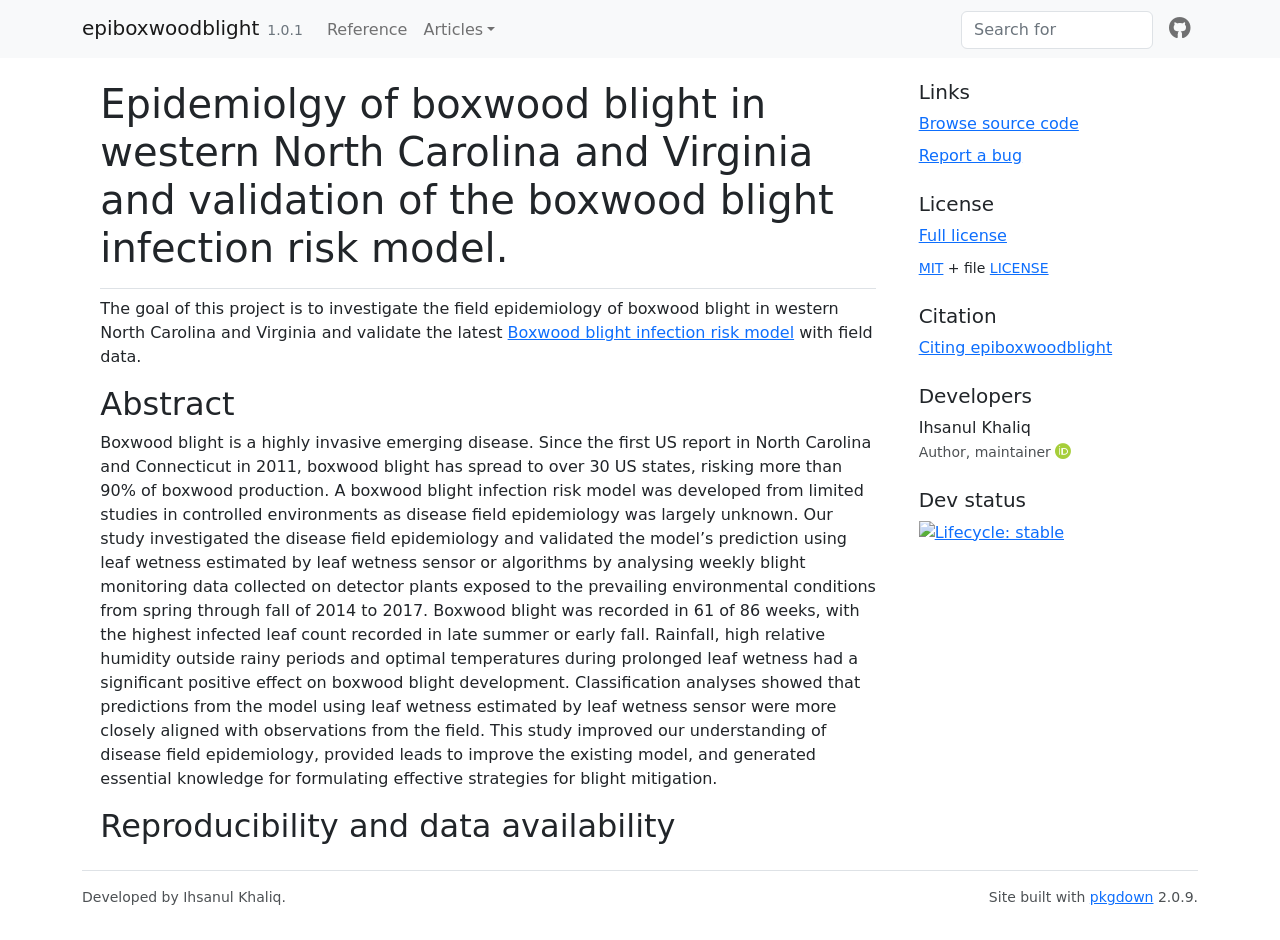
==== docs/index.html @ 8e51f623 "update .gitignore" ====
<!DOCTYPE html>
<!-- Generated by pkgdown: do not edit by hand --><html lang="en">
<head>
<meta http-equiv="Content-Type" content="text/html; charset=UTF-8">
<meta charset="utf-8">
<meta http-equiv="X-UA-Compatible" content="IE=edge">
<meta name="viewport" content="width=device-width, initial-scale=1, shrink-to-fit=no">
<meta name="description" content="Documents the workflow and processes for the paper">
<title>Research Compendium for the Paper Epidemiology of boxwood blight in hotspots of western North Carolina and Virginia and validation of the boxwood blight infection risk model • epiboxwoodblight</title>
<script src="deps/jquery-3.6.0/jquery-3.6.0.min.js"></script><meta name="viewport" content="width=device-width, initial-scale=1, shrink-to-fit=no">
<link href="deps/bootstrap-5.2.2/bootstrap.min.css" rel="stylesheet">
<script src="deps/bootstrap-5.2.2/bootstrap.bundle.min.js"></script><!-- Font Awesome icons --><link rel="stylesheet" href="https://cdnjs.cloudflare.com/ajax/libs/font-awesome/5.12.1/css/all.min.css" integrity="sha256-mmgLkCYLUQbXn0B1SRqzHar6dCnv9oZFPEC1g1cwlkk=" crossorigin="anonymous">
<link rel="stylesheet" href="https://cdnjs.cloudflare.com/ajax/libs/font-awesome/5.12.1/css/v4-shims.min.css" integrity="sha256-wZjR52fzng1pJHwx4aV2AO3yyTOXrcDW7jBpJtTwVxw=" crossorigin="anonymous">
<!-- bootstrap-toc --><script src="https://cdn.jsdelivr.net/gh/afeld/bootstrap-toc@v1.0.1/dist/bootstrap-toc.min.js" integrity="sha256-4veVQbu7//Lk5TSmc7YV48MxtMy98e26cf5MrgZYnwo=" crossorigin="anonymous"></script><!-- headroom.js --><script src="https://cdnjs.cloudflare.com/ajax/libs/headroom/0.11.0/headroom.min.js" integrity="sha256-AsUX4SJE1+yuDu5+mAVzJbuYNPHj/WroHuZ8Ir/CkE0=" crossorigin="anonymous"></script><script src="https://cdnjs.cloudflare.com/ajax/libs/headroom/0.11.0/jQuery.headroom.min.js" integrity="sha256-ZX/yNShbjqsohH1k95liqY9Gd8uOiE1S4vZc+9KQ1K4=" crossorigin="anonymous"></script><!-- clipboard.js --><script src="https://cdnjs.cloudflare.com/ajax/libs/clipboard.js/2.0.11/clipboard.min.js" integrity="sha512-7O5pXpc0oCRrxk8RUfDYFgn0nO1t+jLuIOQdOMRp4APB7uZ4vSjspzp5y6YDtDs4VzUSTbWzBFZ/LKJhnyFOKw==" crossorigin="anonymous" referrerpolicy="no-referrer"></script><!-- search --><script src="https://cdnjs.cloudflare.com/ajax/libs/fuse.js/6.4.6/fuse.js" integrity="sha512-zv6Ywkjyktsohkbp9bb45V6tEMoWhzFzXis+LrMehmJZZSys19Yxf1dopHx7WzIKxr5tK2dVcYmaCk2uqdjF4A==" crossorigin="anonymous"></script><script src="https://cdnjs.cloudflare.com/ajax/libs/autocomplete.js/0.38.0/autocomplete.jquery.min.js" integrity="sha512-GU9ayf+66Xx2TmpxqJpliWbT5PiGYxpaG8rfnBEk1LL8l1KGkRShhngwdXK1UgqhAzWpZHSiYPc09/NwDQIGyg==" crossorigin="anonymous"></script><script src="https://cdnjs.cloudflare.com/ajax/libs/mark.js/8.11.1/mark.min.js" integrity="sha512-5CYOlHXGh6QpOFA/TeTylKLWfB3ftPsde7AnmhuitiTX4K5SqCLBeKro6sPS8ilsz1Q4NRx3v8Ko2IBiszzdww==" crossorigin="anonymous"></script><!-- pkgdown --><script src="pkgdown.js"></script><meta property="og:title" content="Research Compendium for the Paper Epidemiology of boxwood blight in hotspots of western North Carolina and Virginia and validation of the boxwood blight infection risk model">
<meta property="og:description" content="Documents the workflow and processes for the paper">
<!-- mathjax --><script src="https://cdnjs.cloudflare.com/ajax/libs/mathjax/2.7.5/MathJax.js" integrity="sha256-nvJJv9wWKEm88qvoQl9ekL2J+k/RWIsaSScxxlsrv8k=" crossorigin="anonymous"></script><script src="https://cdnjs.cloudflare.com/ajax/libs/mathjax/2.7.5/config/TeX-AMS-MML_HTMLorMML.js" integrity="sha256-84DKXVJXs0/F8OTMzX4UR909+jtl4G7SPypPavF+GfA=" crossorigin="anonymous"></script><!--[if lt IE 9]>
<script src="https://oss.maxcdn.com/html5shiv/3.7.3/html5shiv.min.js"></script>
<script src="https://oss.maxcdn.com/respond/1.4.2/respond.min.js"></script>
<![endif]-->
</head>
<body>
    <a href="#main" class="visually-hidden-focusable">Skip to contents</a>
    

    <nav class="navbar fixed-top navbar-light navbar-expand-lg bg-light" data-bs-theme="light"><div class="container">
    
    <a class="navbar-brand me-2" href="index.html">epiboxwoodblight</a>

    <small class="nav-text text-muted me-auto" data-bs-toggle="tooltip" data-bs-placement="bottom" title="">1.0.1</small>

    
    <button class="navbar-toggler" type="button" data-bs-toggle="collapse" data-bs-target="#navbar" aria-controls="navbar" aria-expanded="false" aria-label="Toggle navigation">
      <span class="navbar-toggler-icon"></span>
    </button>

    <div id="navbar" class="collapse navbar-collapse ms-3">
      <ul class="navbar-nav me-auto">
<li class="nav-item">
  <a class="nav-link" href="reference/index.html">Reference</a>
</li>
<li class="nav-item dropdown">
  <a href="#" class="nav-link dropdown-toggle" data-bs-toggle="dropdown" role="button" aria-expanded="false" aria-haspopup="true" id="dropdown-articles">Articles</a>
  <div class="dropdown-menu" aria-labelledby="dropdown-articles">
    <a class="dropdown-item" href="articles/a_01_Visualise_data.html">Data visualisation</a>
    <a class="dropdown-item" href="articles/a_02_Fit_GLMMs.html">Fit GLMMs</a>
    <a class="dropdown-item" href="articles/a_03_BBIRM.html">Boxwood blight infection risk model</a>
  </div>
</li>
      </ul>
<form class="form-inline my-2 my-lg-0" role="search">
        <input type="search" class="form-control me-sm-2" aria-label="Toggle navigation" name="search-input" data-search-index="search.json" id="search-input" placeholder="Search for" autocomplete="off">
</form>

      <ul class="navbar-nav">
<li class="nav-item">
  <a class="external-link nav-link" href="https://github.com/IhsanKhaliq/epiboxwoodblight/" aria-label="github">
    <span class="fab fa fab fa-github fa-lg"></span>
     
  </a>
</li>
      </ul>
</div>

    
  </div>
</nav><div class="container template-home">
<div class="row">
  <main id="main" class="col-md-9"><div class="section level1">
<div class="page-header"><h1 id="epidemiolgy-of-boxwood-blight-in-western-north-carolina-and-virginia-and-validation-of-the-boxwood-blight-infection-risk-model">Epidemiolgy of boxwood blight in western North Carolina and Virginia and validation of the boxwood blight infection risk model.<a class="anchor" aria-label="anchor" href="#epidemiolgy-of-boxwood-blight-in-western-north-carolina-and-virginia-and-validation-of-the-boxwood-blight-infection-risk-model"></a>
</h1></div>
<!-- badges: start -->

<p>The goal of this project is to investigate the field epidemiology of boxwood blight in western North Carolina and Virginia and validate the latest <a href="https://uspest.org/wea/Boxwood_blight_model_instructions.pdf" class="external-link">Boxwood blight infection risk model</a> with field data.</p>
<div class="section level2">
<h2 id="abstract">Abstract<a class="anchor" aria-label="anchor" href="#abstract"></a>
</h2>
<p>Boxwood blight is a highly invasive emerging disease. Since the first US report in North Carolina and Connecticut in 2011, boxwood blight has spread to over 30 US states, risking more than 90% of boxwood production. A boxwood blight infection risk model was developed from limited studies in controlled environments as disease field epidemiology was largely unknown. Our study investigated the disease field epidemiology and validated the model’s prediction using leaf wetness estimated by leaf wetness sensor or algorithms by analysing weekly blight monitoring data collected on detector plants exposed to the prevailing environmental conditions from spring through fall of 2014 to 2017. Boxwood blight was recorded in 61 of 86 weeks, with the highest infected leaf count recorded in late summer or early fall. Rainfall, high relative humidity outside rainy periods and optimal temperatures during prolonged leaf wetness had a significant positive effect on boxwood blight development. Classification analyses showed that predictions from the model using leaf wetness estimated by leaf wetness sensor were more closely aligned with observations from the field. This study improved our understanding of disease field epidemiology, provided leads to improve the existing model, and generated essential knowledge for formulating effective strategies for blight mitigation.</p>
</div>
<div class="section level2">
<h2 id="reproducibility-and-data-availability">Reproducibility and data availability<a class="anchor" aria-label="anchor" href="#reproducibility-and-data-availability"></a>
</h2>
</div>
</div>
  </main><aside class="col-md-3"><div class="links">
<h2 data-toc-skip>Links</h2>
<ul class="list-unstyled">
<li><a href="https://github.com/IhsanKhaliq/epiboxwoodblight/" class="external-link">Browse source code</a></li>
<li><a href="https://github.com/IhsanKhaliq/epiboxwoodblight/issues" class="external-link">Report a bug</a></li>
</ul>
</div>

<div class="license">
<h2 data-toc-skip>License</h2>
<ul class="list-unstyled">
<li><a href="LICENSE.html">Full license</a></li>
<li><small><a href="https://opensource.org/licenses/mit-license.php" class="external-link">MIT</a> + file <a href="LICENSE-text.html">LICENSE</a></small></li>
</ul>
</div>


<div class="citation">
<h2 data-toc-skip>Citation</h2>
<ul class="list-unstyled">
<li><a href="authors.html#citation">Citing epiboxwoodblight</a></li>
</ul>
</div>

<div class="developers">
<h2 data-toc-skip>Developers</h2>
<ul class="list-unstyled">
<li>Ihsanul Khaliq <br><small class="roles"> Author, maintainer </small> <a href="https://orcid.org/0000-0003-4171-0917" target="orcid.widget" aria-label="ORCID" class="external-link"><span class="fab fa-orcid orcid" aria-hidden="true"></span></a> </li>
</ul>
</div>

<div class="dev-status">
<h2 data-toc-skip>Dev status</h2>
<ul class="list-unstyled">
<li><a href="https://www.tidyverse.org/lifecycle/#stable" class="external-link"><img src="https://img.shields.io/badge/lifecycle-stable-brightgreen.svg" alt="Lifecycle: stable"></a></li>
</ul>
</div>

  </aside>
</div>


    <footer><div class="pkgdown-footer-left">
  <p>Developed by Ihsanul Khaliq.</p>
</div>

<div class="pkgdown-footer-right">
  <p>Site built with <a href="https://pkgdown.r-lib.org/" class="external-link">pkgdown</a> 2.0.9.</p>
</div>

    </footer>
</div>

  

  

  </body>
</html>
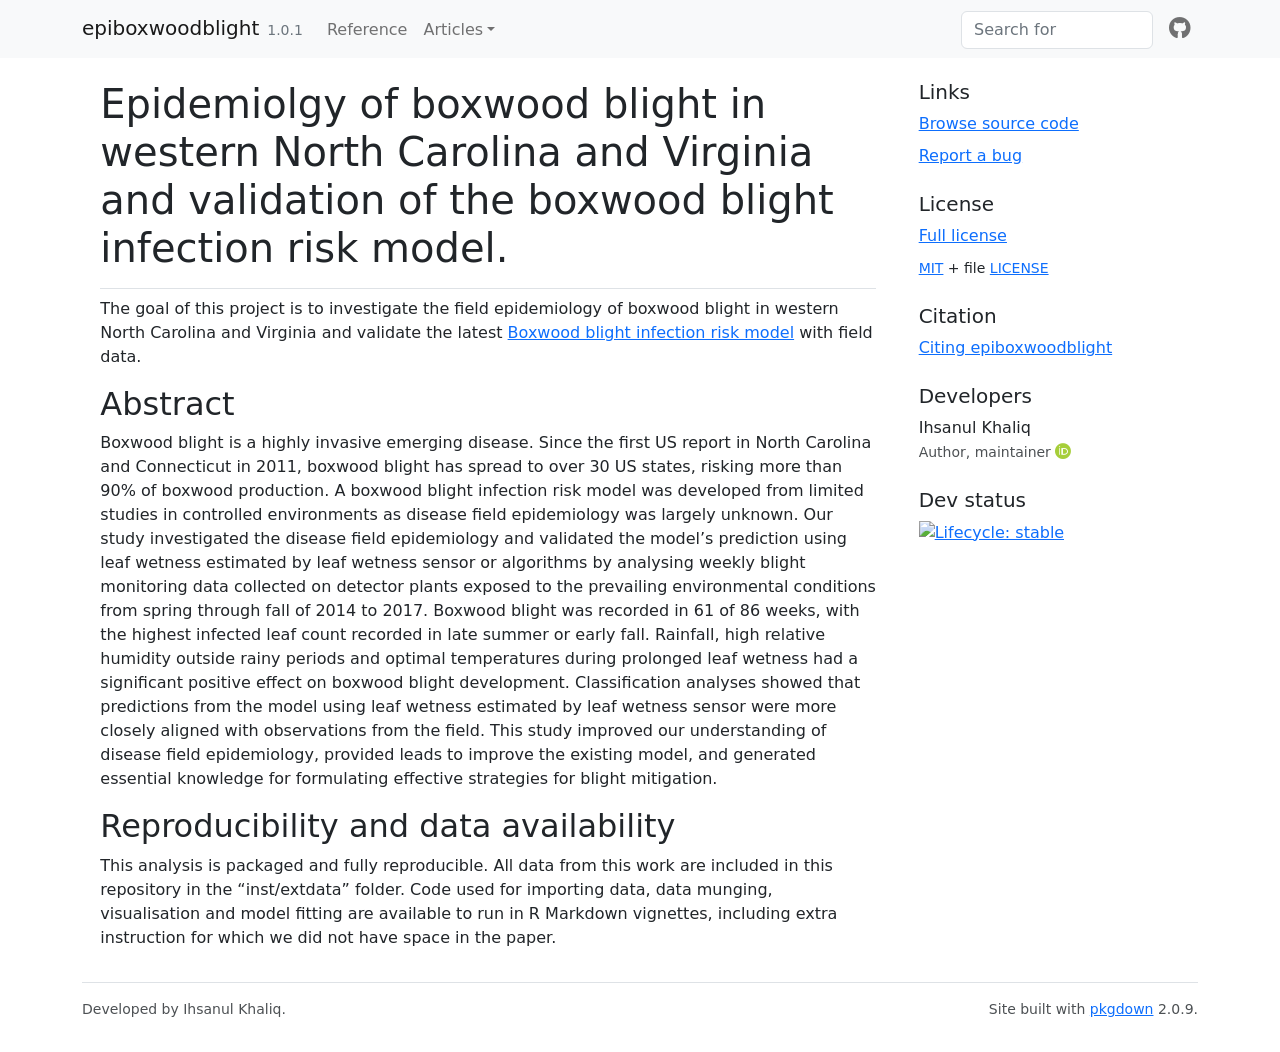
==== commit 54a6c7f7: "pkgdown output" ====
--- a/docs/index.html
+++ b/docs/index.html
@@ -79,6 +79,7 @@
 <div class="section level2">
 <h2 id="reproducibility-and-data-availability">Reproducibility and data availability<a class="anchor" aria-label="anchor" href="#reproducibility-and-data-availability"></a>
 </h2>
+<p>This analysis is packaged and fully reproducible. All data from this work are included in this repository in the “inst/extdata” folder. Code used for importing data, data munging, visualisation and model fitting are available to run in R Markdown vignettes, including extra instruction for which we did not have space in the paper.</p>
 </div>
 </div>
   </main><aside class="col-md-3"><div class="links">
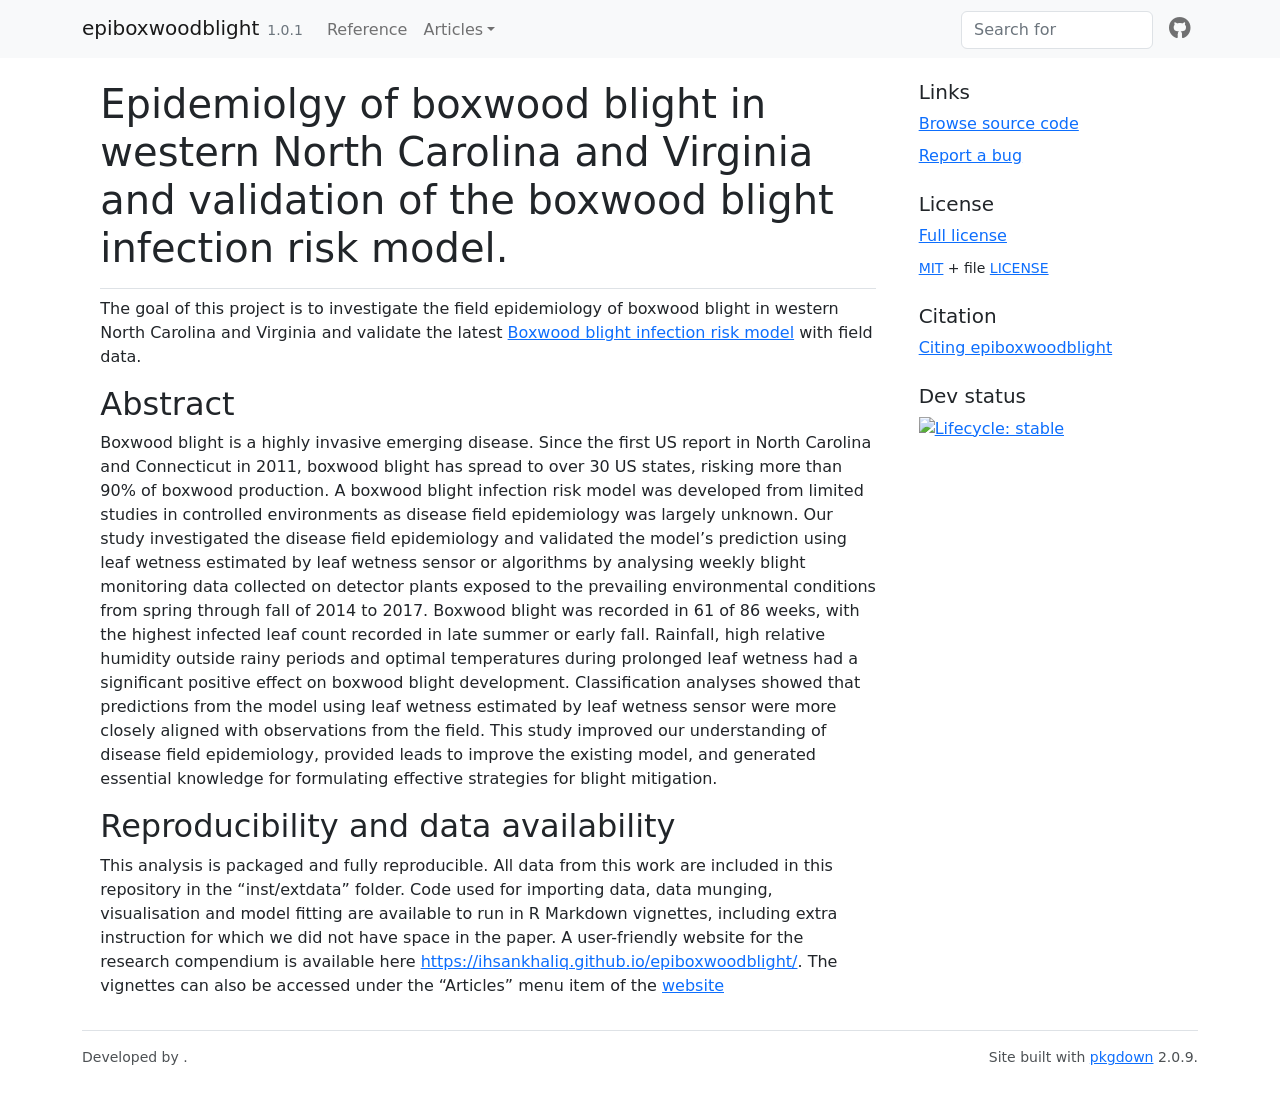
==== commit ad84747a: "Clean up" ====
--- a/docs/index.html
+++ b/docs/index.html
@@ -79,7 +79,7 @@
 <div class="section level2">
 <h2 id="reproducibility-and-data-availability">Reproducibility and data availability<a class="anchor" aria-label="anchor" href="#reproducibility-and-data-availability"></a>
 </h2>
-<p>This analysis is packaged and fully reproducible. All data from this work are included in this repository in the “inst/extdata” folder. Code used for importing data, data munging, visualisation and model fitting are available to run in R Markdown vignettes, including extra instruction for which we did not have space in the paper.</p>
+<p>This analysis is packaged and fully reproducible. All data from this work are included in this repository in the “inst/extdata” folder. Code used for importing data, data munging, visualisation and model fitting are available to run in R Markdown vignettes, including extra instruction for which we did not have space in the paper. A user-friendly website for the research compendium is available here <a href="https://ihsankhaliq.github.io/epiboxwoodblight/" class="external-link uri">https://ihsankhaliq.github.io/epiboxwoodblight/</a>. The vignettes can also be accessed under the “Articles” menu item of the <a href="https://ihsankhaliq.github.io/epiboxwoodblight/" class="external-link">website</a></p>
 </div>
 </div>
   </main><aside class="col-md-3"><div class="links">
@@ -106,13 +106,6 @@
 </ul>
 </div>
 
-<div class="developers">
-<h2 data-toc-skip>Developers</h2>
-<ul class="list-unstyled">
-<li>Ihsanul Khaliq <br><small class="roles"> Author, maintainer </small> <a href="https://orcid.org/0000-0003-4171-0917" target="orcid.widget" aria-label="ORCID" class="external-link"><span class="fab fa-orcid orcid" aria-hidden="true"></span></a> </li>
-</ul>
-</div>
-
 <div class="dev-status">
 <h2 data-toc-skip>Dev status</h2>
 <ul class="list-unstyled">
@@ -125,7 +118,7 @@
 
 
     <footer><div class="pkgdown-footer-left">
-  <p>Developed by Ihsanul Khaliq.</p>
+  <p>Developed by .</p>
 </div>
 
 <div class="pkgdown-footer-right">
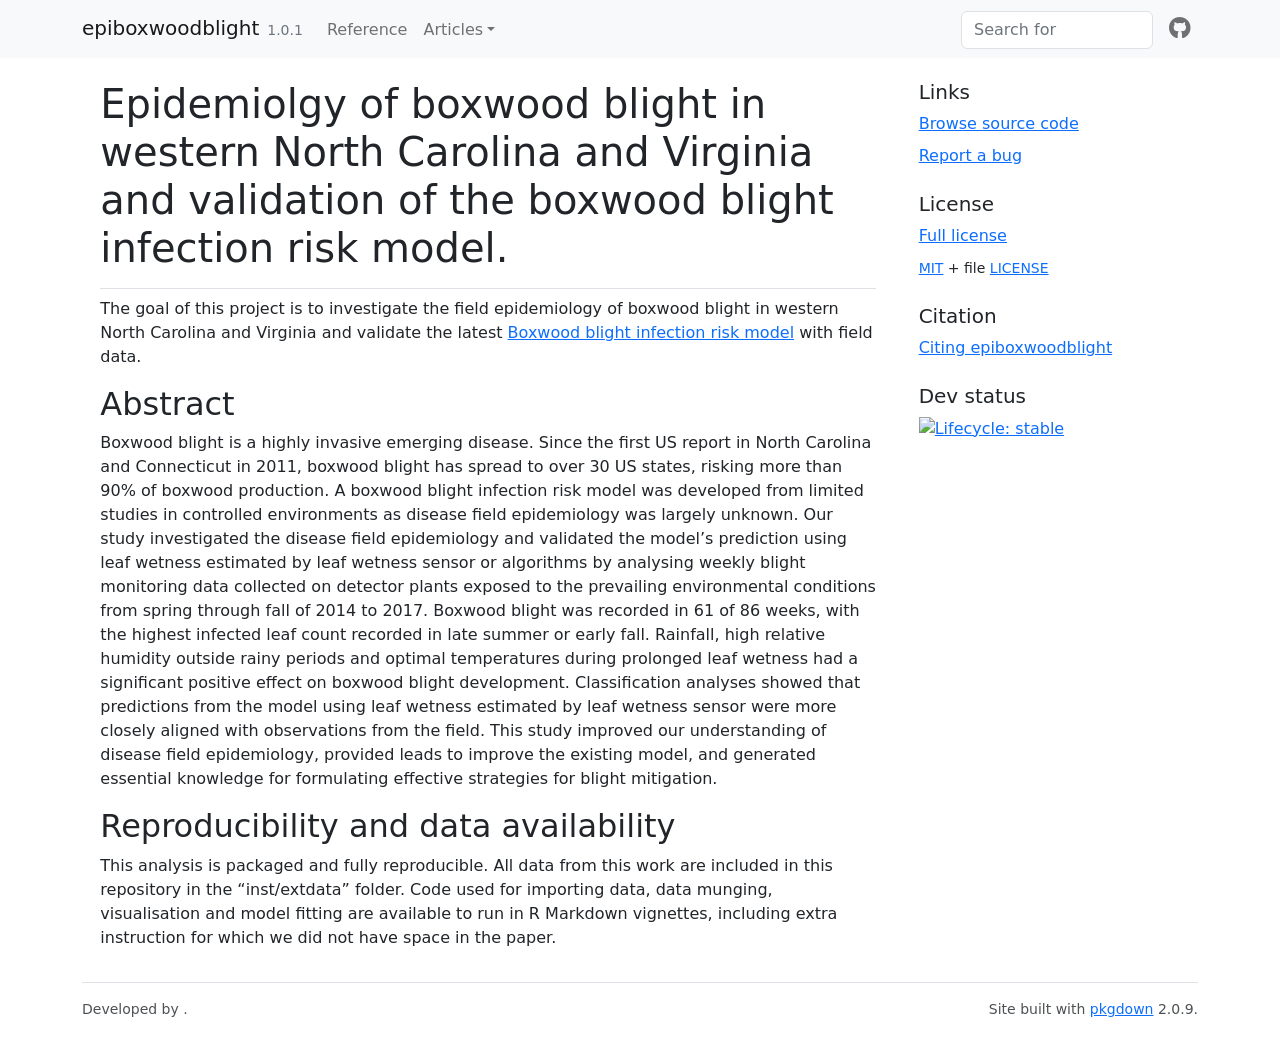
==== commit 0e9c7be0: "Update yml" ====
--- a/docs/index.html
+++ b/docs/index.html
@@ -79,7 +79,7 @@
 <div class="section level2">
 <h2 id="reproducibility-and-data-availability">Reproducibility and data availability<a class="anchor" aria-label="anchor" href="#reproducibility-and-data-availability"></a>
 </h2>
-<p>This analysis is packaged and fully reproducible. All data from this work are included in this repository in the “inst/extdata” folder. Code used for importing data, data munging, visualisation and model fitting are available to run in R Markdown vignettes, including extra instruction for which we did not have space in the paper. A user-friendly website for the research compendium is available here <a href="https://ihsankhaliq.github.io/epiboxwoodblight/" class="external-link uri">https://ihsankhaliq.github.io/epiboxwoodblight/</a>. The vignettes can also be accessed under the “Articles” menu item of the <a href="https://ihsankhaliq.github.io/epiboxwoodblight/" class="external-link">website</a></p>
+<p>This analysis is packaged and fully reproducible. All data from this work are included in this repository in the “inst/extdata” folder. Code used for importing data, data munging, visualisation and model fitting are available to run in R Markdown vignettes, including extra instruction for which we did not have space in the paper.</p>
 </div>
 </div>
   </main><aside class="col-md-3"><div class="links">
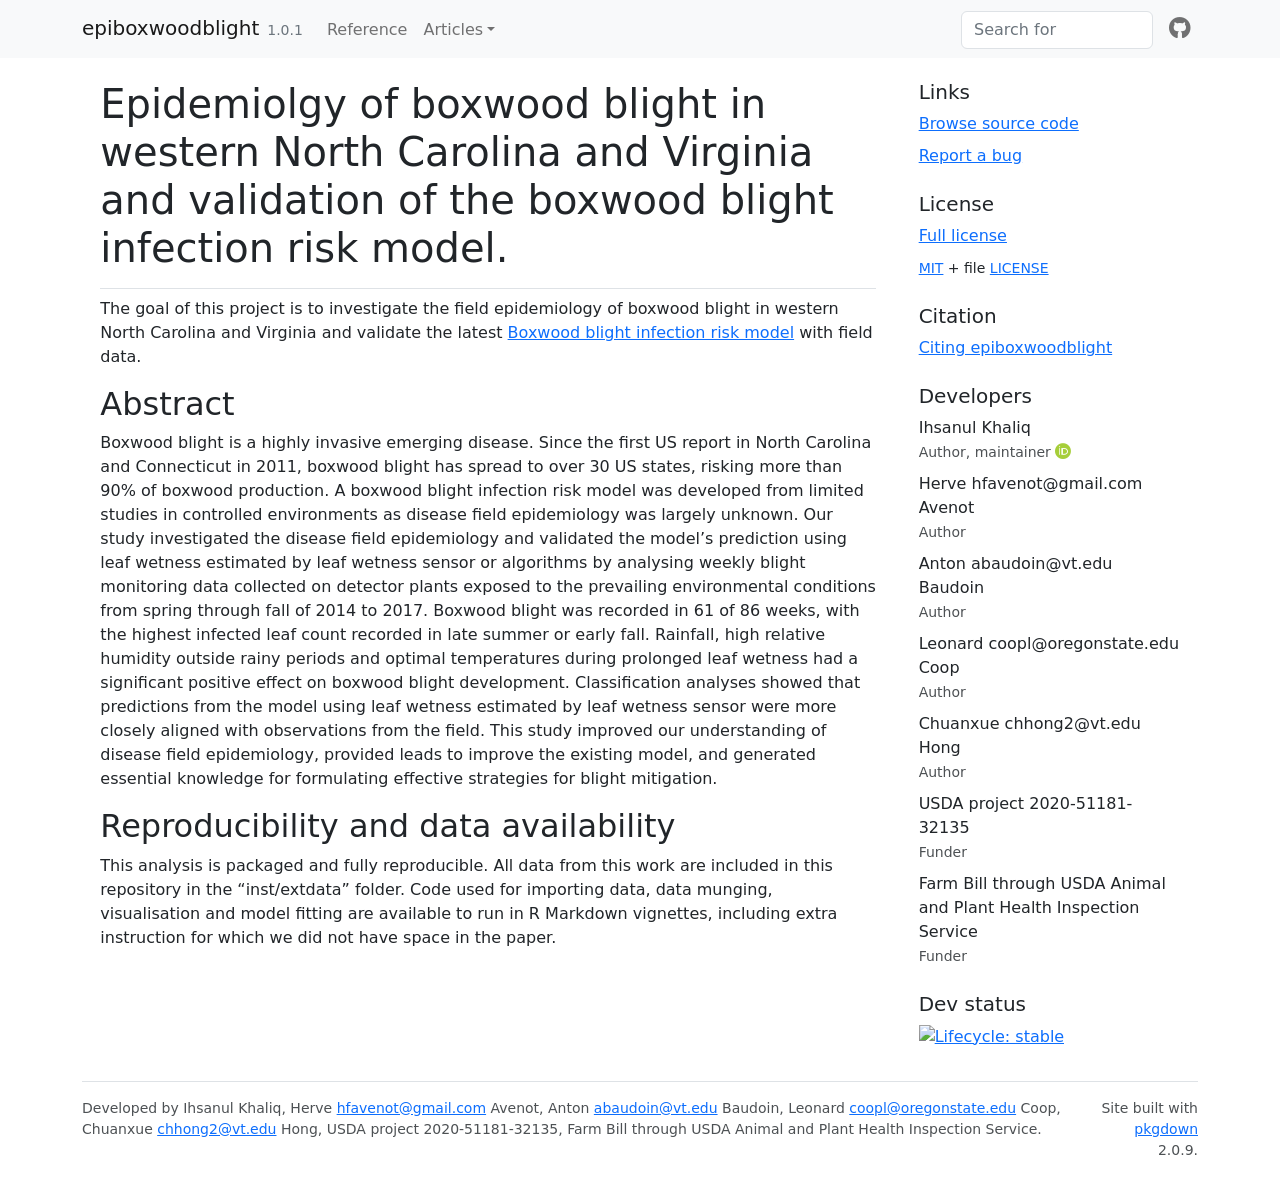
==== commit f632df05: "pkgdown output" ====
--- a/docs/index.html
+++ b/docs/index.html
@@ -106,6 +106,19 @@
 </ul>
 </div>
 
+<div class="developers">
+<h2 data-toc-skip>Developers</h2>
+<ul class="list-unstyled">
+<li>Ihsanul Khaliq <br><small class="roles"> Author, maintainer </small> <a href="https://orcid.org/0000-0003-4171-0917" target="orcid.widget" aria-label="ORCID" class="external-link"><span class="fab fa-orcid orcid" aria-hidden="true"></span></a> </li>
+<li>Herve hfavenot@gmail.com Avenot <br><small class="roles"> Author </small>  </li>
+<li>Anton abaudoin@vt.edu Baudoin <br><small class="roles"> Author </small>  </li>
+<li>Leonard coopl@oregonstate.edu Coop <br><small class="roles"> Author </small>  </li>
+<li>Chuanxue chhong2@vt.edu Hong <br><small class="roles"> Author </small>  </li>
+<li>USDA project 2020-51181-32135 <br><small class="roles"> Funder </small>  </li>
+<li>Farm Bill through USDA Animal and Plant Health Inspection Service <br><small class="roles"> Funder </small>  </li>
+</ul>
+</div>
+
 <div class="dev-status">
 <h2 data-toc-skip>Dev status</h2>
 <ul class="list-unstyled">
@@ -118,7 +131,7 @@
 
 
     <footer><div class="pkgdown-footer-left">
-  <p>Developed by .</p>
+  <p>Developed by Ihsanul Khaliq, Herve <a href="mailto:hfavenot@gmail.com" class="email">hfavenot@gmail.com</a> Avenot, Anton <a href="mailto:abaudoin@vt.edu" class="email">abaudoin@vt.edu</a> Baudoin, Leonard <a href="mailto:coopl@oregonstate.edu" class="email">coopl@oregonstate.edu</a> Coop, Chuanxue <a href="mailto:chhong2@vt.edu" class="email">chhong2@vt.edu</a> Hong, USDA project 2020-51181-32135, Farm Bill through USDA Animal and Plant Health Inspection Service.</p>
 </div>
 
 <div class="pkgdown-footer-right">
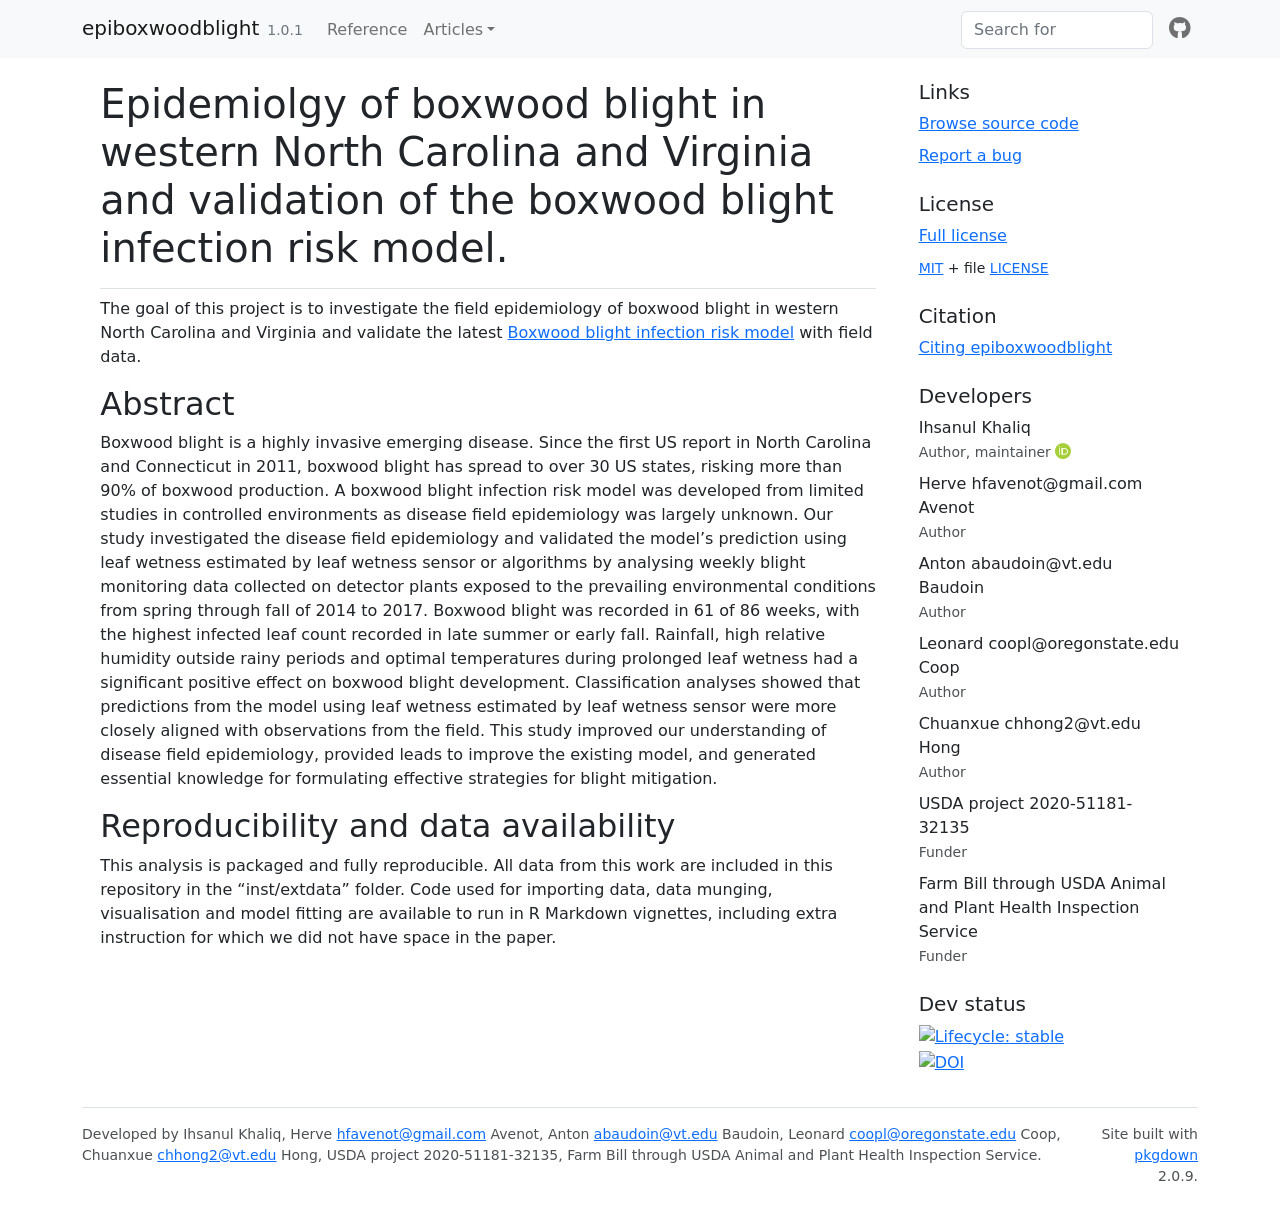
==== commit c0672d5d: "Add pkgdwon out & update readme" ====
--- a/docs/index.html
+++ b/docs/index.html
@@ -123,6 +123,7 @@
 <h2 data-toc-skip>Dev status</h2>
 <ul class="list-unstyled">
 <li><a href="https://www.tidyverse.org/lifecycle/#stable" class="external-link"><img src="https://img.shields.io/badge/lifecycle-stable-brightgreen.svg" alt="Lifecycle: stable"></a></li>
+<li><a href="https://zenodo.org/doi/10.5281/zenodo.12594038" class="external-link"><img src="https://zenodo.org/badge/811975851.svg" alt="DOI"></a></li>
 </ul>
 </div>
 
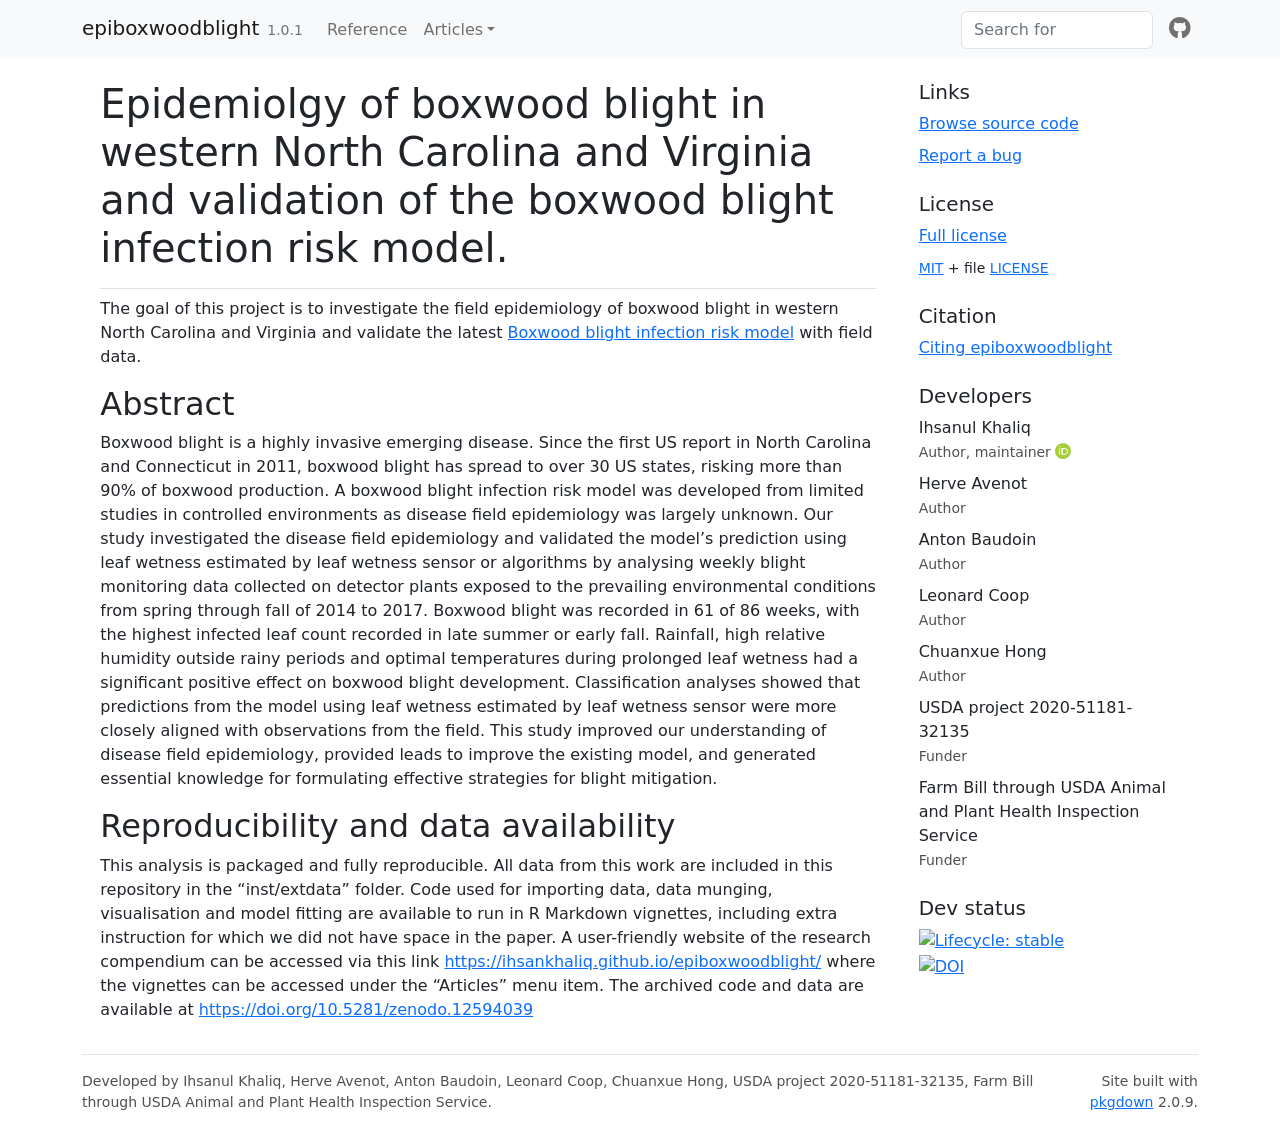
==== commit c2e6feae: "Clean up & add pkgdown output" ====
--- a/docs/index.html
+++ b/docs/index.html
@@ -79,7 +79,7 @@
 <div class="section level2">
 <h2 id="reproducibility-and-data-availability">Reproducibility and data availability<a class="anchor" aria-label="anchor" href="#reproducibility-and-data-availability"></a>
 </h2>
-<p>This analysis is packaged and fully reproducible. All data from this work are included in this repository in the “inst/extdata” folder. Code used for importing data, data munging, visualisation and model fitting are available to run in R Markdown vignettes, including extra instruction for which we did not have space in the paper.</p>
+<p>This analysis is packaged and fully reproducible. All data from this work are included in this repository in the “inst/extdata” folder. Code used for importing data, data munging, visualisation and model fitting are available to run in R Markdown vignettes, including extra instruction for which we did not have space in the paper. A user-friendly website of the research compendium can be accessed via this link <a href="https://ihsankhaliq.github.io/epiboxwoodblight/" class="external-link uri">https://ihsankhaliq.github.io/epiboxwoodblight/</a> where the vignettes can be accessed under the “Articles” menu item. The archived code and data are available at <a href="https://doi.org/10.5281/zenodo.12594039" class="external-link uri">https://doi.org/10.5281/zenodo.12594039</a></p>
 </div>
 </div>
   </main><aside class="col-md-3"><div class="links">
@@ -110,10 +110,10 @@
 <h2 data-toc-skip>Developers</h2>
 <ul class="list-unstyled">
 <li>Ihsanul Khaliq <br><small class="roles"> Author, maintainer </small> <a href="https://orcid.org/0000-0003-4171-0917" target="orcid.widget" aria-label="ORCID" class="external-link"><span class="fab fa-orcid orcid" aria-hidden="true"></span></a> </li>
-<li>Herve hfavenot@gmail.com Avenot <br><small class="roles"> Author </small>  </li>
-<li>Anton abaudoin@vt.edu Baudoin <br><small class="roles"> Author </small>  </li>
-<li>Leonard coopl@oregonstate.edu Coop <br><small class="roles"> Author </small>  </li>
-<li>Chuanxue chhong2@vt.edu Hong <br><small class="roles"> Author </small>  </li>
+<li>Herve Avenot <br><small class="roles"> Author </small>  </li>
+<li>Anton Baudoin <br><small class="roles"> Author </small>  </li>
+<li>Leonard Coop <br><small class="roles"> Author </small>  </li>
+<li>Chuanxue Hong <br><small class="roles"> Author </small>  </li>
 <li>USDA project 2020-51181-32135 <br><small class="roles"> Funder </small>  </li>
 <li>Farm Bill through USDA Animal and Plant Health Inspection Service <br><small class="roles"> Funder </small>  </li>
 </ul>
@@ -132,7 +132,7 @@
 
 
     <footer><div class="pkgdown-footer-left">
-  <p>Developed by Ihsanul Khaliq, Herve <a href="mailto:hfavenot@gmail.com" class="email">hfavenot@gmail.com</a> Avenot, Anton <a href="mailto:abaudoin@vt.edu" class="email">abaudoin@vt.edu</a> Baudoin, Leonard <a href="mailto:coopl@oregonstate.edu" class="email">coopl@oregonstate.edu</a> Coop, Chuanxue <a href="mailto:chhong2@vt.edu" class="email">chhong2@vt.edu</a> Hong, USDA project 2020-51181-32135, Farm Bill through USDA Animal and Plant Health Inspection Service.</p>
+  <p>Developed by Ihsanul Khaliq, Herve Avenot, Anton Baudoin, Leonard Coop, Chuanxue Hong, USDA project 2020-51181-32135, Farm Bill through USDA Animal and Plant Health Inspection Service.</p>
 </div>
 
 <div class="pkgdown-footer-right">
